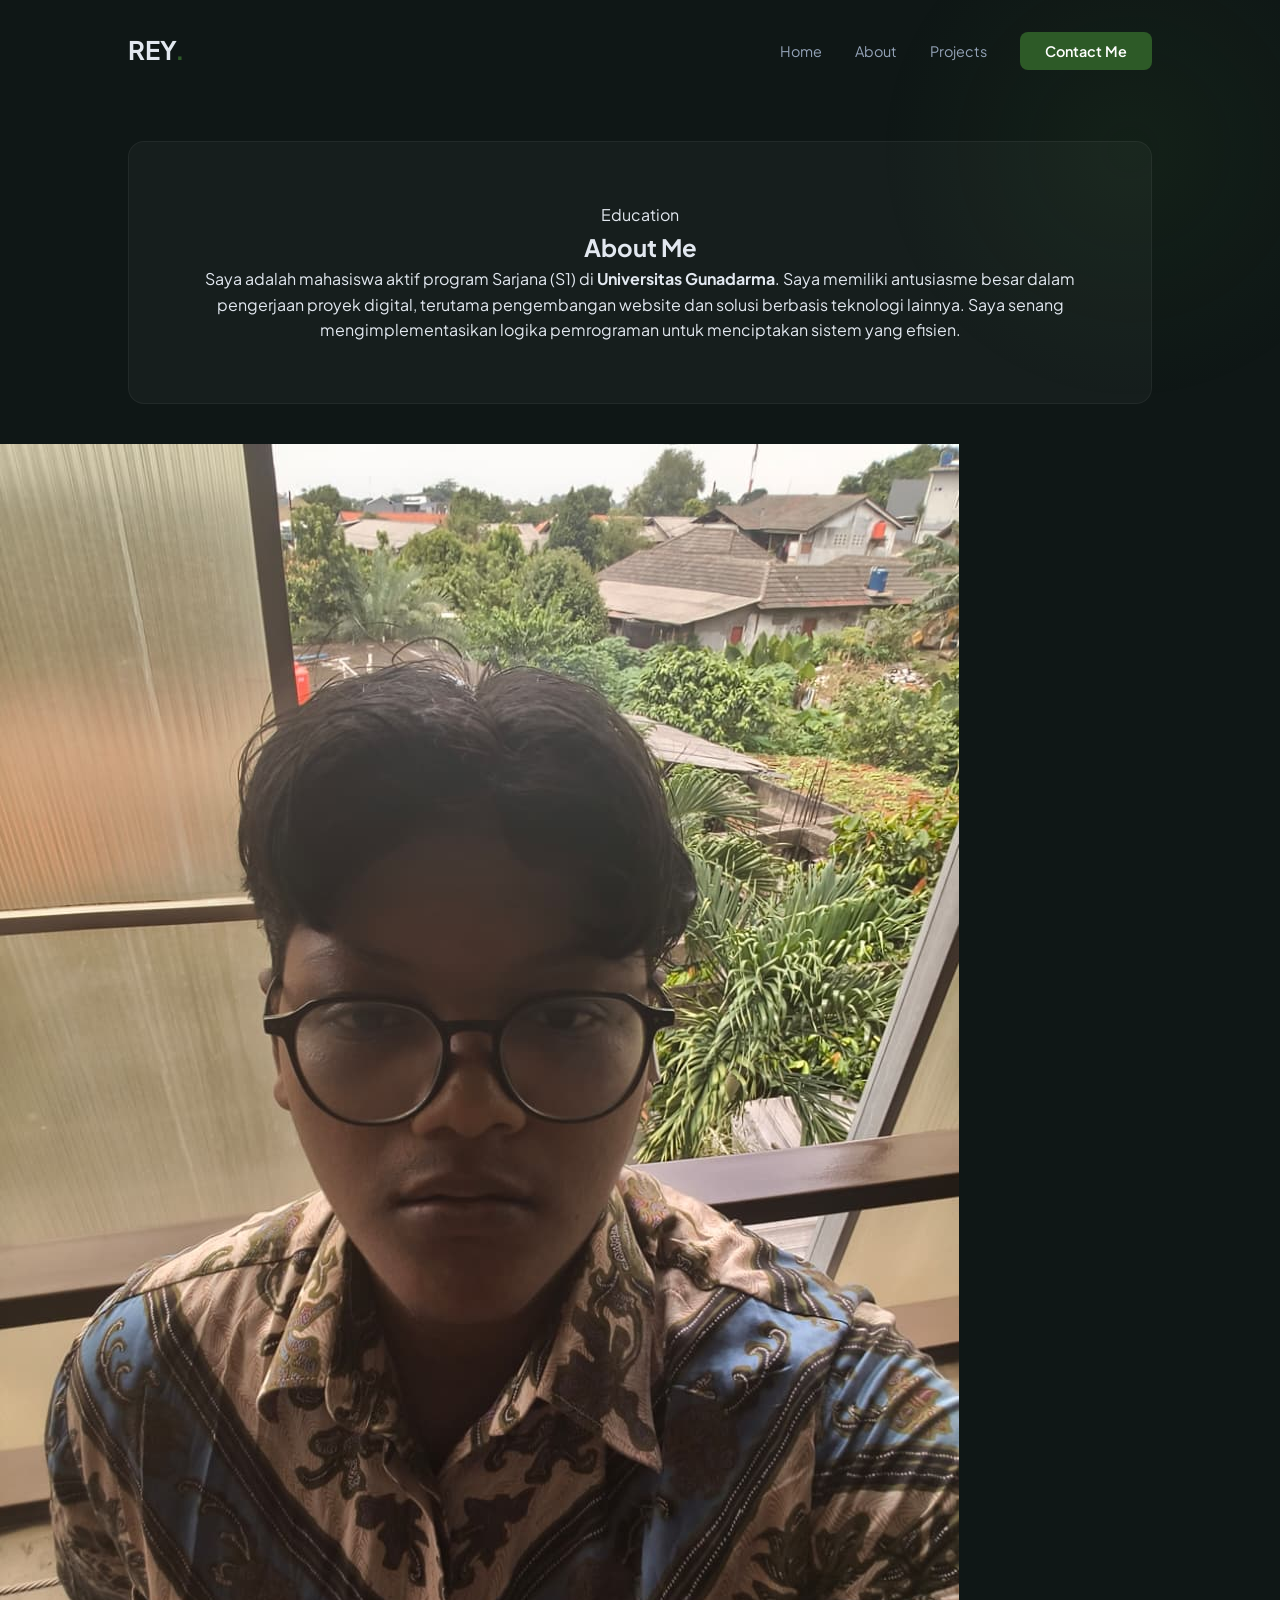
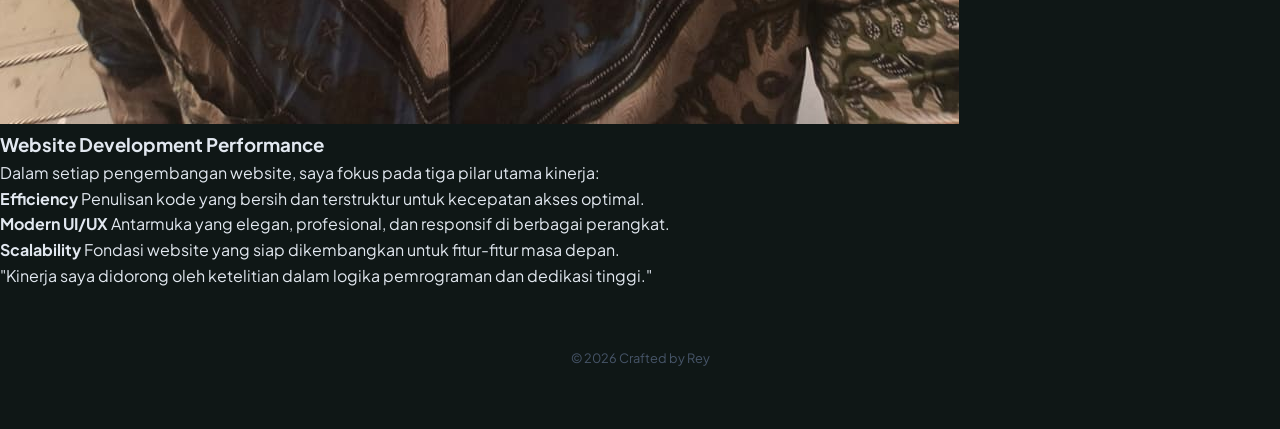
==== about.html @ c9de01e9 "Update about.html" ====
<!DOCTYPE html>
<html lang="en">
<head>
    <meta charset="UTF-8">
    <meta name="viewport" content="width=device-width, initial-scale=1.0">
    <title>About Me - Rey</title>
    <link rel="stylesheet" href="style.css">
    <link href="https://fonts.googleapis.com/css2?family=Plus+Jakarta+Sans:wght@300;400;700&display=swap" rel="stylesheet">
</head>
<body>
    <div class="background-blob"></div>
    <nav>
        <div class="logo">REY<span>.</span></div>
        <div class="nav-links">
            <a href="index.html">Home</a>
            <a href="about.html">About</a>
            <a href="projects.html">Projects</a>
            <a href="contact.html" class="contact-pill">Contact Me</a>
        </div>
    </nav>

    <main class="about-container">
        <section class="glass-section animate-fade delay-1">
            <div class="badge">Education</div>
            <h2>About Me</h2>
            <p>Saya adalah mahasiswa aktif program Sarjana (S1) di <strong>Universitas Gunadarma</strong>. Saya memiliki antusiasme besar dalam pengerjaan proyek digital, terutama pengembangan website dan solusi berbasis teknologi lainnya. Saya senang mengimplementasikan logika pemrograman untuk menciptakan sistem yang efisien.</p>
        </section>

        <section class="about-flex-layout animate-fade delay-2">
            <div class="about-left-content">
                <img src="foto-rey.jpg" alt="Rey Performance" class="about-frame-img">
            </div>
            
            <div class="about-right-content">
                <div class="performance-card">
                    <h3>Website Development Performance</h3>
                    <p>Dalam setiap pengembangan website, saya fokus pada tiga pilar utama kinerja:</p>
                    <ul>
                        <li>
                            <strong>Efficiency</strong>
                            <span>Penulisan kode yang bersih dan terstruktur untuk kecepatan akses optimal.</span>
                        </li>
                        <li>
                            <strong>Modern UI/UX</strong>
                            <span>Antarmuka yang elegan, profesional, dan responsif di berbagai perangkat.</span>
                        </li>
                        <li>
                            <strong>Scalability</strong>
                            <span>Fondasi website yang siap dikembangkan untuk fitur-fitur masa depan.</span>
                        </li>
                    </ul>
                    <div class="quote-performance">
                        "Kinerja saya didorong oleh ketelitian dalam logika pemrograman dan dedikasi tinggi."
                    </div>
                </div>
            </div>
        </section>
    </main>

    <footer><p>© 2026 Crafted by Rey</p></footer>
</body>
</html>
---- style.css ----
:root {
    --primary: #2d5a27; 
    --secondary: #1e3a1a; 
    --accent: #4ade80; 
    --bg: #0f1716; 
    --glass: rgba(255, 255, 255, 0.03);
    --text-main: #e2e8f0;
    --text-dim: #94a3b8;
}

* {
    margin: 0;
    padding: 0;
    box-sizing: border-box;
    font-family: 'Plus Jakarta Sans', sans-serif;
}

body {
    background-color: var(--bg);
    color: var(--text-main);
    overflow-x: hidden;
    line-height: 1.6;
}

/* --- ANIMASI --- */
@keyframes fadeInUp {
    from { opacity: 0; transform: translateY(30px); }
    to { opacity: 1; transform: translateY(0); }
}

main { animation: fadeInUp 0.8s ease-out forwards; }

.animate-fade { opacity: 0; animation: fadeInUp 0.8s ease-out forwards; }
.delay-1 { animation-delay: 0.2s; }
.delay-2 { animation-delay: 0.4s; }
.delay-3 { animation-delay: 0.6s; }

/* --- BACKGROUND & NAV --- */
.background-blob {
    position: fixed;
    top: -100px;
    right: -100px;
    width: 500px;
    height: 500px;
    background: radial-gradient(circle, rgba(45, 90, 39, 0.15) 0%, transparent 70%);
    z-index: -1;
}

nav {
    display: flex;
    justify-content: space-between;
    padding: 30px 10%;
    align-items: center;
}

.logo { font-size: 1.6rem; font-weight: 700; }
.logo span { color: var(--primary); }

.nav-links a {
    text-decoration: none;
    color: var(--text-dim);
    margin-left: 30px;
    font-size: 0.9rem;
    transition: 0.3s;
    position: relative;
}

.nav-links a:hover { color: var(--text-main); }

.contact-pill {
    background: var(--primary);
    color: white !important;
    padding: 10px 25px;
    border-radius: 8px;
    font-weight: 600;
}

/* --- LAYOUT ABOUT (FOTO KIRI, TEKS KANAN) --- */
.about-flex {
    display: flex;
    align-items: center;
    justify-content: center;
    gap: 50px;
    margin-top: 50px;
    flex-wrap: wrap;
}

.about-left { flex: 1; max-width: 280px; }
.about-right { flex: 2; min-width: 300px; }

.about-img-small {
    width: 100%;
    border-radius: 15px;
    border: 2px solid var(--primary);
    box-shadow: 0 10px 30px rgba(0,0,0,0.5);
}

.performance-box {
    background: #161f1e;
    padding: 35px;
    border-radius: 12px;
    border-left: 4px solid var(--primary);
    text-align: left;
}

/* --- HERO & GRID --- */
.hero { text-align: center; padding: 80px 10%; }
.profile-img { width: 160px; height: 160px; border-radius: 50%; border: 2px solid var(--primary); margin-bottom: 25px; }
.glass-section { background: var(--glass); border: 1px solid rgba(255, 255, 255, 0.05); margin: 40px 10%; padding: 60px; border-radius: 16px; text-align: center; }
.grid { display: grid; grid-template-columns: repeat(auto-fit, minmax(300px, 1fr)); gap: 20px; padding: 40px 10%; }
.card { background: #161f1e; padding: 40px; border-radius: 12px; transition: 0.4s; }
.card:hover { transform: translateY(-10px); border-color: var(--primary); }

/* --- FOOTER & CONTACT --- */
.qr-section { text-align: center; padding: 60px 10%; }
.qr-img { width: 220px; border-radius: 12px; border: 1px solid var(--primary); margin-top: 20px; }
footer { text-align: center; padding: 60px; color: #475569; font-size: 0.8rem; }

@media (max-width: 768px) {
    .about-flex { flex-direction: column; text-align: center; }
}
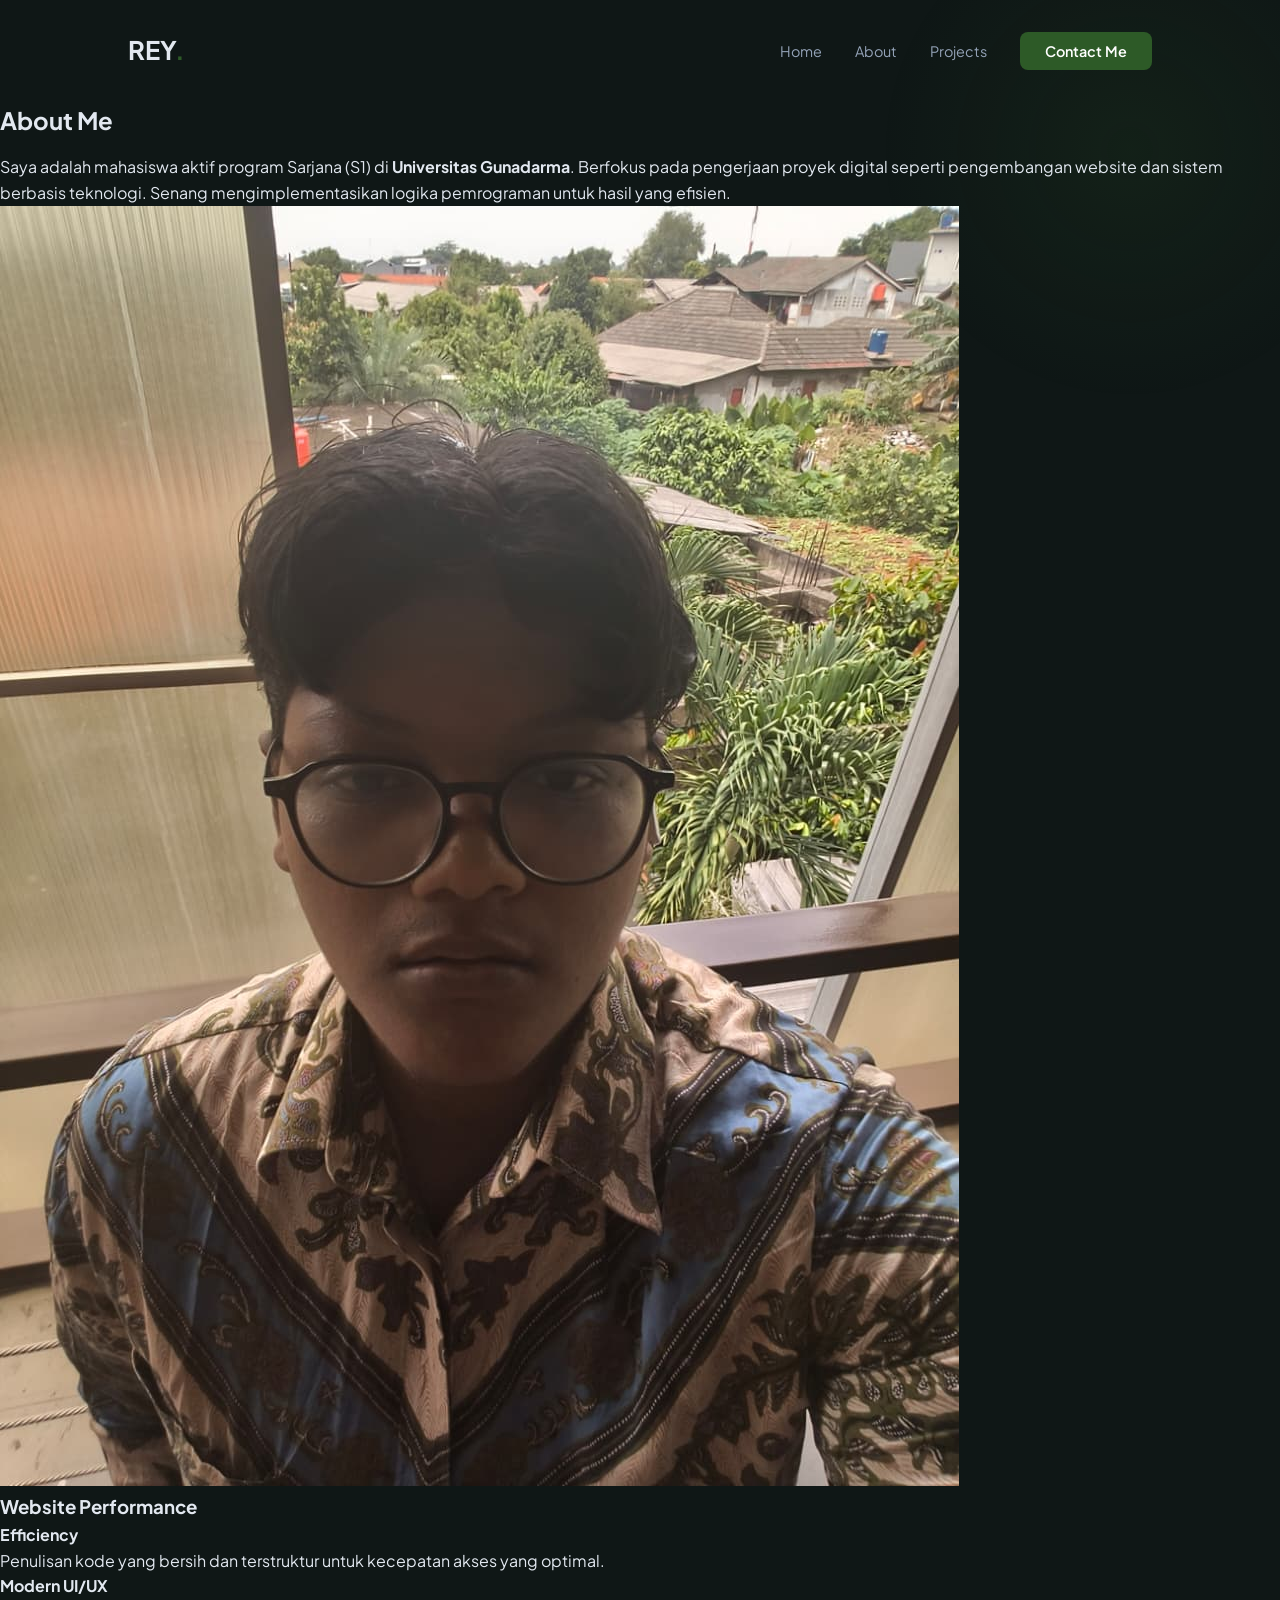
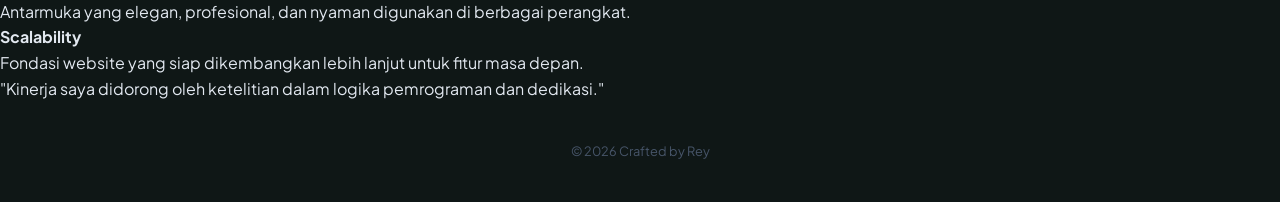
==== commit 203cc597: "Update about.html" ====
--- a/about.html
+++ b/about.html
@@ -9,6 +9,7 @@
 </head>
 <body>
     <div class="background-blob"></div>
+    
     <nav>
         <div class="logo">REY<span>.</span></div>
         <div class="nav-links">
@@ -19,44 +20,46 @@
         </div>
     </nav>
 
-    <main class="about-container">
-        <section class="glass-section animate-fade delay-1">
-            <div class="badge">Education</div>
-            <h2>About Me</h2>
-            <p>Saya adalah mahasiswa aktif program Sarjana (S1) di <strong>Universitas Gunadarma</strong>. Saya memiliki antusiasme besar dalam pengerjaan proyek digital, terutama pengembangan website dan solusi berbasis teknologi lainnya. Saya senang mengimplementasikan logika pemrograman untuk menciptakan sistem yang efisien.</p>
+    <main class="about-wrapper">
+        <section class="intro-box animate-fade delay-1">
+            <h2 style="margin-bottom: 15px;">About Me</h2>
+            <p>Saya adalah mahasiswa aktif program Sarjana (S1) di <strong>Universitas Gunadarma</strong>. Berfokus pada pengerjaan proyek digital seperti pengembangan website dan sistem berbasis teknologi. Senang mengimplementasikan logika pemrograman untuk hasil yang efisien.</p>
         </section>
 
-        <section class="about-flex-layout animate-fade delay-2">
-            <div class="about-left-content">
-                <img src="foto-rey.jpg" alt="Rey Performance" class="about-frame-img">
+        <section class="about-split-section animate-fade delay-2">
+            
+            <div class="about-left-side">
+                <img src="foto-rey.jpg" alt="Rey Profile Image">
             </div>
-            
-            <div class="about-right-content">
-                <div class="performance-card">
-                    <h3>Website Development Performance</h3>
-                    <p>Dalam setiap pengembangan website, saya fokus pada tiga pilar utama kinerja:</p>
+
+            <div class="about-right-side">
+                <div class="perf-card">
+                    <h3>Website Performance</h3>
                     <ul>
                         <li>
                             <strong>Efficiency</strong>
-                            <span>Penulisan kode yang bersih dan terstruktur untuk kecepatan akses optimal.</span>
+                            <p>Penulisan kode yang bersih dan terstruktur untuk kecepatan akses yang optimal.</p>
                         </li>
                         <li>
                             <strong>Modern UI/UX</strong>
-                            <span>Antarmuka yang elegan, profesional, dan responsif di berbagai perangkat.</span>
+                            <p>Antarmuka yang elegan, profesional, dan nyaman digunakan di berbagai perangkat.</p>
                         </li>
                         <li>
                             <strong>Scalability</strong>
-                            <span>Fondasi website yang siap dikembangkan untuk fitur-fitur masa depan.</span>
+                            <p>Fondasi website yang siap dikembangkan lebih lanjut untuk fitur masa depan.</p>
                         </li>
                     </ul>
-                    <div class="quote-performance">
-                        "Kinerja saya didorong oleh ketelitian dalam logika pemrograman dan dedikasi tinggi."
+                    <div class="perf-footer">
+                        "Kinerja saya didorong oleh ketelitian dalam logika pemrograman dan dedikasi."
                     </div>
                 </div>
             </div>
+
         </section>
     </main>
 
-    <footer><p>© 2026 Crafted by Rey</p></footer>
+    <footer style="text-align: center; padding: 40px; color: #475569; font-size: 0.8rem;">
+        <p>© 2026 Crafted by Rey</p>
+    </footer>
 </body>
 </html>
--- a/style.css
+++ b/style.css
@@ -18,8 +18,8 @@
 body {
     background-color: var(--bg);
     color: var(--text-main);
+    line-height: 1.6;
     overflow-x: hidden;
-    line-height: 1.6;
 }
 
 /* --- ANIMASI --- */
@@ -28,14 +28,11 @@
     to { opacity: 1; transform: translateY(0); }
 }
 
-main { animation: fadeInUp 0.8s ease-out forwards; }
-
 .animate-fade { opacity: 0; animation: fadeInUp 0.8s ease-out forwards; }
 .delay-1 { animation-delay: 0.2s; }
-.delay-2 { animation-delay: 0.4s; }
-.delay-3 { animation-delay: 0.6s; }
+.delay-2 { animation-delay: 0.5s; }
 
-/* --- BACKGROUND & NAV --- */
+/* --- NAV & BG --- */
 .background-blob {
     position: fixed;
     top: -100px;
@@ -62,10 +59,7 @@
     margin-left: 30px;
     font-size: 0.9rem;
     transition: 0.3s;
-    position: relative;
 }
-
-.nav-links a:hover { color: var(--text-main); }
 
 .contact-pill {
     background: var(--primary);
@@ -75,47 +69,111 @@
     font-weight: 600;
 }
 
-/* --- LAYOUT ABOUT (FOTO KIRI, TEKS KANAN) --- */
-.about-flex {
+/* --- ABOUT LAYOUT --- */
+.about-container {
+    padding: 0 10% 80px;
+}
+
+.glass-section {
+    background: var(--glass);
+    border: 1px solid rgba(255, 255, 255, 0.05);
+    padding: 40px;
+    border-radius: 16px;
+    text-align: center;
+    margin-bottom: 50px;
+}
+
+.badge {
+    background: rgba(74, 222, 128, 0.1);
+    color: var(--accent);
+    padding: 4px 12px;
+    border-radius: 4px;
+    font-size: 0.7rem;
+    text-transform: uppercase;
+    display: inline-block;
+    margin-bottom: 15px;
+}
+
+/* FLEXBOX LAYOUT (FOTO KIRI, TEKS KANAN) */
+.about-flex-layout {
     display: flex;
-    align-items: center;
-    justify-content: center;
+    align-items: flex-start;
     gap: 50px;
-    margin-top: 50px;
     flex-wrap: wrap;
 }
 
-.about-left { flex: 1; max-width: 280px; }
-.about-right { flex: 2; min-width: 300px; }
-
-.about-img-small {
-    width: 100%;
-    border-radius: 15px;
-    border: 2px solid var(--primary);
-    box-shadow: 0 10px 30px rgba(0,0,0,0.5);
+.about-left-content {
+    flex: 1;
+    min-width: 250px;
+    max-width: 320px;
 }
 
-.performance-box {
-    background: #161f1e;
-    padding: 35px;
-    border-radius: 12px;
-    border-left: 4px solid var(--primary);
-    text-align: left;
+.about-frame-img {
+    width: 100%;
+    border-radius: 20px;
+    border: 2px solid var(--primary);
+    box-shadow: 0 20px 40px rgba(0,0,0,0.4);
+    transition: 0.3s;
 }
 
-/* --- HERO & GRID --- */
-.hero { text-align: center; padding: 80px 10%; }
-.profile-img { width: 160px; height: 160px; border-radius: 50%; border: 2px solid var(--primary); margin-bottom: 25px; }
-.glass-section { background: var(--glass); border: 1px solid rgba(255, 255, 255, 0.05); margin: 40px 10%; padding: 60px; border-radius: 16px; text-align: center; }
-.grid { display: grid; grid-template-columns: repeat(auto-fit, minmax(300px, 1fr)); gap: 20px; padding: 40px 10%; }
-.card { background: #161f1e; padding: 40px; border-radius: 12px; transition: 0.4s; }
-.card:hover { transform: translateY(-10px); border-color: var(--primary); }
+.about-frame-img:hover { transform: scale(1.02); }
 
-/* --- FOOTER & CONTACT --- */
-.qr-section { text-align: center; padding: 60px 10%; }
-.qr-img { width: 220px; border-radius: 12px; border: 1px solid var(--primary); margin-top: 20px; }
-footer { text-align: center; padding: 60px; color: #475569; font-size: 0.8rem; }
+.about-right-content {
+    flex: 2;
+    min-width: 350px;
+}
 
-@media (max-width: 768px) {
-    .about-flex { flex-direction: column; text-align: center; }
+.performance-card {
+    background: #161f1e;
+    padding: 40px;
+    border-radius: 20px;
+    border-left: 5px solid var(--primary);
 }
+
+.performance-card h3 {
+    color: var(--primary);
+    margin-bottom: 20px;
+}
+
+.performance-card ul {
+    list-style: none;
+    margin: 20px 0;
+}
+
+.performance-card li {
+    margin-bottom: 20px;
+}
+
+.performance-card li strong {
+    display: block;
+    color: var(--text-main);
+    font-size: 1rem;
+}
+
+.performance-card li span {
+    color: var(--text-dim);
+    font-size: 0.9rem;
+}
+
+.quote-performance {
+    margin-top: 30px;
+    font-style: italic;
+    color: var(--accent);
+    font-size: 0.9rem;
+    border-top: 1px solid rgba(255,255,255,0.1);
+    padding-top: 15px;
+}
+
+/* RESPONSIVE */
+@media (max-width: 900px) {
+    .about-flex-layout {
+        flex-direction: column;
+        align-items: center;
+        text-align: center;
+    }
+    .performance-card {
+        text-align: left;
+    }
+}
+
+footer { text-align: center; padding: 40px; color: #475569; font-size: 0.8rem; }
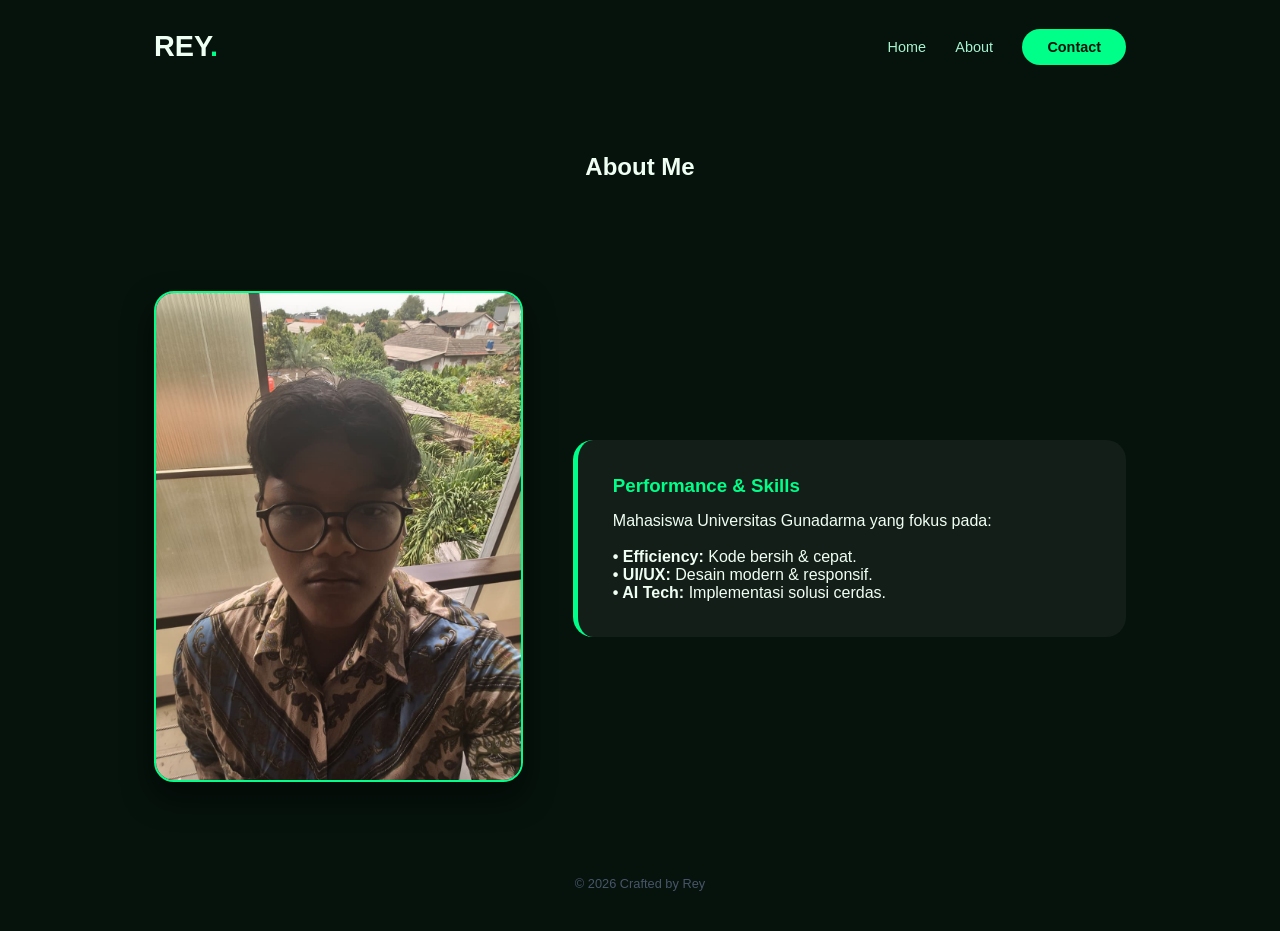
==== commit 17231ba8: "Update about.html" ====
--- a/about.html
+++ b/about.html
@@ -5,61 +5,40 @@
     <meta name="viewport" content="width=device-width, initial-scale=1.0">
     <title>About Me - Rey</title>
     <link rel="stylesheet" href="style.css">
-    <link href="https://fonts.googleapis.com/css2?family=Plus+Jakarta+Sans:wght@300;400;700&display=swap" rel="stylesheet">
 </head>
 <body>
-    <div class="background-blob"></div>
-    
-    <nav>
-        <div class="logo">REY<span>.</span></div>
-        <div class="nav-links">
-            <a href="index.html">Home</a>
-            <a href="about.html">About</a>
-            <a href="projects.html">Projects</a>
-            <a href="contact.html" class="contact-pill">Contact Me</a>
-        </div>
-    </nav>
+    <div class="container">
+        <nav>
+            <div class="logo">REY<span>.</span></div>
+            <div class="nav-links">
+                <a href="index.html">Home</a>
+                <a href="about.html">About</a>
+                <a href="contact.html" class="contact-pill">Contact</a>
+            </div>
+        </nav>
 
-    <main class="about-wrapper">
-        <section class="intro-box animate-fade delay-1">
-            <h2 style="margin-bottom: 15px;">About Me</h2>
-            <p>Saya adalah mahasiswa aktif program Sarjana (S1) di <strong>Universitas Gunadarma</strong>. Berfokus pada pengerjaan proyek digital seperti pengembangan website dan sistem berbasis teknologi. Senang mengimplementasikan logika pemrograman untuk hasil yang efisien.</p>
+        <section class="hero">
+            <h2>About Me</h2>
         </section>
 
-        <section class="about-split-section animate-fade delay-2">
+        <div class="about-flex">
+            <div class="about-left">
+                <img src="foto-rey.jpg" alt="Rey" class="about-img-frame">
+            </div>
             
-            <div class="about-left-side">
-                <img src="foto-rey.jpg" alt="Rey Profile Image">
-            </div>
-
-            <div class="about-right-side">
+            <div class="about-right">
                 <div class="perf-card">
-                    <h3>Website Performance</h3>
-                    <ul>
-                        <li>
-                            <strong>Efficiency</strong>
-                            <p>Penulisan kode yang bersih dan terstruktur untuk kecepatan akses yang optimal.</p>
-                        </li>
-                        <li>
-                            <strong>Modern UI/UX</strong>
-                            <p>Antarmuka yang elegan, profesional, dan nyaman digunakan di berbagai perangkat.</p>
-                        </li>
-                        <li>
-                            <strong>Scalability</strong>
-                            <p>Fondasi website yang siap dikembangkan lebih lanjut untuk fitur masa depan.</p>
-                        </li>
-                    </ul>
-                    <div class="perf-footer">
-                        "Kinerja saya didorong oleh ketelitian dalam logika pemrograman dan dedikasi."
-                    </div>
+                    <h3>Performance & Skills</h3>
+                    <p>Mahasiswa Universitas Gunadarma yang fokus pada:</p>
+                    <br>
+                    <p><strong>• Efficiency:</strong> Kode bersih & cepat.</p>
+                    <p><strong>• UI/UX:</strong> Desain modern & responsif.</p>
+                    <p><strong>• AI Tech:</strong> Implementasi solusi cerdas.</p>
                 </div>
             </div>
+        </div>
 
-        </section>
-    </main>
-
-    <footer style="text-align: center; padding: 40px; color: #475569; font-size: 0.8rem;">
-        <p>© 2026 Crafted by Rey</p>
-    </footer>
+        <footer><p>© 2026 Crafted by Rey</p></footer>
+    </div>
 </body>
 </html>
--- a/style.css
+++ b/style.css
@@ -1,11 +1,10 @@
 :root {
-    --primary: #2d5a27; 
-    --secondary: #1e3a1a; 
-    --accent: #4ade80; 
-    --bg: #0f1716; 
-    --glass: rgba(255, 255, 255, 0.03);
-    --text-main: #e2e8f0;
-    --text-dim: #94a3b8;
+    --primary: #2ecc71;
+    --accent: #00ff88;
+    --bg: #06120c;
+    --glass: rgba(255, 255, 255, 0.05);
+    --text-main: #f0fff4;
+    --text-dim: #a7f3d0;
 }
 
 * {
@@ -18,162 +17,97 @@
 body {
     background-color: var(--bg);
     color: var(--text-main);
-    line-height: 1.6;
     overflow-x: hidden;
 }
 
-/* --- ANIMASI --- */
-@keyframes fadeInUp {
-    from { opacity: 0; transform: translateY(30px); }
-    to { opacity: 1; transform: translateY(0); }
+/* --- LAYOUT UTAMA --- */
+.container {
+    max-width: 1100px;
+    margin: 0 auto;
+    padding: 0 5%;
 }
 
-.animate-fade { opacity: 0; animation: fadeInUp 0.8s ease-out forwards; }
-.delay-1 { animation-delay: 0.2s; }
-.delay-2 { animation-delay: 0.5s; }
-
-/* --- NAV & BG --- */
-.background-blob {
-    position: fixed;
-    top: -100px;
-    right: -100px;
-    width: 500px;
-    height: 500px;
-    background: radial-gradient(circle, rgba(45, 90, 39, 0.15) 0%, transparent 70%);
-    z-index: -1;
-}
-
+/* --- NAVIGATION --- */
 nav {
     display: flex;
     justify-content: space-between;
-    padding: 30px 10%;
     align-items: center;
+    padding: 30px 0;
 }
-
-.logo { font-size: 1.6rem; font-weight: 700; }
-.logo span { color: var(--primary); }
-
+.logo { font-size: 1.8rem; font-weight: 700; }
+.logo span { color: var(--accent); }
 .nav-links a {
     text-decoration: none;
     color: var(--text-dim);
-    margin-left: 30px;
+    margin-left: 25px;
     font-size: 0.9rem;
-    transition: 0.3s;
 }
-
 .contact-pill {
-    background: var(--primary);
-    color: white !important;
+    background: var(--accent);
+    color: #06120c !important;
     padding: 10px 25px;
-    border-radius: 8px;
+    border-radius: 50px;
     font-weight: 600;
 }
 
-/* --- ABOUT LAYOUT --- */
-.about-container {
-    padding: 0 10% 80px;
+/* --- HERO SECTION --- */
+.hero { text-align: center; padding: 60px 0; }
+.profile-img {
+    width: 180px; height: 180px;
+    border-radius: 50%; object-fit: cover;
+    border: 4px solid var(--accent); margin-bottom: 20px;
+}
+h1 { font-size: 3rem; margin-bottom: 10px; }
+h1 span { color: var(--accent); }
+
+/* --- ABOUT LAYOUT (FOTO KIRI, TEKS KANAN) --- */
+.about-flex {
+    display: flex;
+    gap: 50px;
+    align-items: center;
+    margin: 50px 0;
+    flex-wrap: wrap;
+}
+.about-left { flex: 1; min-width: 300px; }
+.about-right { flex: 1.5; min-width: 300px; }
+
+.about-img-frame {
+    width: 100%;
+    border-radius: 20px;
+    border: 2px solid var(--accent);
+    box-shadow: 0 15px 30px rgba(0,0,0,0.5);
 }
 
-.glass-section {
+.perf-card {
     background: var(--glass);
-    border: 1px solid rgba(255, 255, 255, 0.05);
-    padding: 40px;
-    border-radius: 16px;
-    text-align: center;
-    margin-bottom: 50px;
+    padding: 35px;
+    border-radius: 20px;
+    border-left: 5px solid var(--accent);
+}
+.perf-card h3 { color: var(--accent); margin-bottom: 15px; }
+
+/* --- GRID PROJECTS --- */
+.grid {
+    display: grid;
+    grid-template-columns: repeat(auto-fit, minmax(300px, 1fr));
+    gap: 20px;
+    padding: 40px 0;
+}
+.card {
+    background: var(--glass);
+    padding: 30px;
+    border-radius: 15px;
+    border: 1px solid rgba(255,255,255,0.1);
 }
 
-.badge {
-    background: rgba(74, 222, 128, 0.1);
-    color: var(--accent);
-    padding: 4px 12px;
-    border-radius: 4px;
-    font-size: 0.7rem;
-    text-transform: uppercase;
-    display: inline-block;
-    margin-bottom: 15px;
+/* --- CONTACT / QR --- */
+.qr-section { text-align: center; padding: 60px 0; }
+.qr-img { width: 220px; border-radius: 15px; border: 2px solid var(--accent); }
+
+footer { text-align: center; padding: 40px 0; color: #475569; font-size: 0.8rem; }
+
+/* --- RESPONSIVE --- */
+@media (max-width: 768px) {
+    .about-flex { flex-direction: column; text-align: center; }
+    h1 { font-size: 2.2rem; }
 }
-
-/* FLEXBOX LAYOUT (FOTO KIRI, TEKS KANAN) */
-.about-flex-layout {
-    display: flex;
-    align-items: flex-start;
-    gap: 50px;
-    flex-wrap: wrap;
-}
-
-.about-left-content {
-    flex: 1;
-    min-width: 250px;
-    max-width: 320px;
-}
-
-.about-frame-img {
-    width: 100%;
-    border-radius: 20px;
-    border: 2px solid var(--primary);
-    box-shadow: 0 20px 40px rgba(0,0,0,0.4);
-    transition: 0.3s;
-}
-
-.about-frame-img:hover { transform: scale(1.02); }
-
-.about-right-content {
-    flex: 2;
-    min-width: 350px;
-}
-
-.performance-card {
-    background: #161f1e;
-    padding: 40px;
-    border-radius: 20px;
-    border-left: 5px solid var(--primary);
-}
-
-.performance-card h3 {
-    color: var(--primary);
-    margin-bottom: 20px;
-}
-
-.performance-card ul {
-    list-style: none;
-    margin: 20px 0;
-}
-
-.performance-card li {
-    margin-bottom: 20px;
-}
-
-.performance-card li strong {
-    display: block;
-    color: var(--text-main);
-    font-size: 1rem;
-}
-
-.performance-card li span {
-    color: var(--text-dim);
-    font-size: 0.9rem;
-}
-
-.quote-performance {
-    margin-top: 30px;
-    font-style: italic;
-    color: var(--accent);
-    font-size: 0.9rem;
-    border-top: 1px solid rgba(255,255,255,0.1);
-    padding-top: 15px;
-}
-
-/* RESPONSIVE */
-@media (max-width: 900px) {
-    .about-flex-layout {
-        flex-direction: column;
-        align-items: center;
-        text-align: center;
-    }
-    .performance-card {
-        text-align: left;
-    }
-}
-
-footer { text-align: center; padding: 40px; color: #475569; font-size: 0.8rem; }
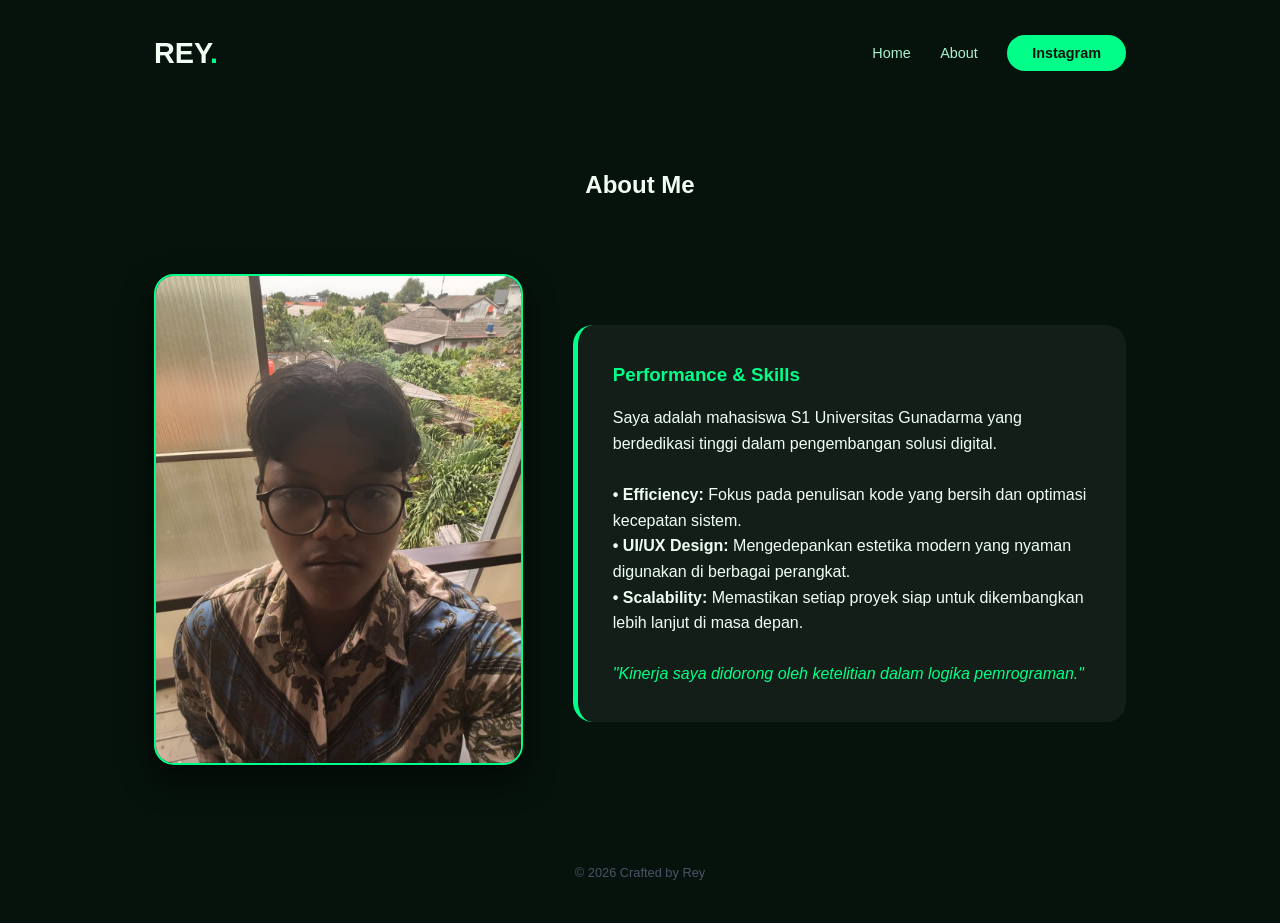
==== commit 679de8a5: "Create about.html" ====
--- a/about.html
+++ b/about.html
@@ -13,27 +13,28 @@
             <div class="nav-links">
                 <a href="index.html">Home</a>
                 <a href="about.html">About</a>
-                <a href="contact.html" class="contact-pill">Contact</a>
+                <a href="https://www.instagram.com/niceonerey" class="contact-pill">Instagram</a>
             </div>
         </nav>
 
-        <section class="hero">
+        <section class="hero" style="padding-bottom: 20px;">
             <h2>About Me</h2>
         </section>
 
         <div class="about-flex">
             <div class="about-left">
-                <img src="foto-rey.jpg" alt="Rey" class="about-img-frame">
+                <img src="foto-rey.jpg" alt="Rey Profile" class="about-img-frame">
             </div>
-            
             <div class="about-right">
                 <div class="perf-card">
                     <h3>Performance & Skills</h3>
-                    <p>Mahasiswa Universitas Gunadarma yang fokus pada:</p>
+                    <p>Saya adalah mahasiswa S1 Universitas Gunadarma yang berdedikasi tinggi dalam pengembangan solusi digital.</p>
                     <br>
-                    <p><strong>• Efficiency:</strong> Kode bersih & cepat.</p>
-                    <p><strong>• UI/UX:</strong> Desain modern & responsif.</p>
-                    <p><strong>• AI Tech:</strong> Implementasi solusi cerdas.</p>
+                    <p><strong>• Efficiency:</strong> Fokus pada penulisan kode yang bersih dan optimasi kecepatan sistem.</p>
+                    <p><strong>• UI/UX Design:</strong> Mengedepankan estetika modern yang nyaman digunakan di berbagai perangkat.</p>
+                    <p><strong>• Scalability:</strong> Memastikan setiap proyek siap untuk dikembangkan lebih lanjut di masa depan.</p>
+                    <br>
+                    <p style="font-style: italic; color: var(--accent);">"Kinerja saya didorong oleh ketelitian dalam logika pemrograman."</p>
                 </div>
             </div>
         </div>
--- a/style.css
+++ b/style.css
@@ -1,113 +1,127 @@
-:root {
-    --primary: #2ecc71;
-    --accent: #00ff88;
-    --bg: #06120c;
-    --glass: rgba(255, 255, 255, 0.05);
-    --text-main: #f0fff4;
-    --text-dim: #a7f3d0;
-}
-
-* {
-    margin: 0;
-    padding: 0;
-    box-sizing: border-box;
-    font-family: 'Plus Jakarta Sans', sans-serif;
-}
-
-body {
-    background-color: var(--bg);
-    color: var(--text-main);
-    overflow-x: hidden;
-}
-
-/* --- LAYOUT UTAMA --- */
-.container {
-    max-width: 1100px;
-    margin: 0 auto;
-    padding: 0 5%;
-}
-
-/* --- NAVIGATION --- */
-nav {
-    display: flex;
-    justify-content: space-between;
-    align-items: center;
-    padding: 30px 0;
-}
-.logo { font-size: 1.8rem; font-weight: 700; }
-.logo span { color: var(--accent); }
-.nav-links a {
-    text-decoration: none;
-    color: var(--text-dim);
-    margin-left: 25px;
-    font-size: 0.9rem;
-}
-.contact-pill {
-    background: var(--accent);
-    color: #06120c !important;
-    padding: 10px 25px;
-    border-radius: 50px;
-    font-weight: 600;
-}
-
-/* --- HERO SECTION --- */
-.hero { text-align: center; padding: 60px 0; }
-.profile-img {
-    width: 180px; height: 180px;
-    border-radius: 50%; object-fit: cover;
-    border: 4px solid var(--accent); margin-bottom: 20px;
-}
-h1 { font-size: 3rem; margin-bottom: 10px; }
-h1 span { color: var(--accent); }
-
-/* --- ABOUT LAYOUT (FOTO KIRI, TEKS KANAN) --- */
-.about-flex {
-    display: flex;
-    gap: 50px;
-    align-items: center;
-    margin: 50px 0;
-    flex-wrap: wrap;
-}
-.about-left { flex: 1; min-width: 300px; }
-.about-right { flex: 1.5; min-width: 300px; }
-
-.about-img-frame {
-    width: 100%;
-    border-radius: 20px;
-    border: 2px solid var(--accent);
-    box-shadow: 0 15px 30px rgba(0,0,0,0.5);
-}
-
-.perf-card {
-    background: var(--glass);
-    padding: 35px;
-    border-radius: 20px;
-    border-left: 5px solid var(--accent);
-}
-.perf-card h3 { color: var(--accent); margin-bottom: 15px; }
-
-/* --- GRID PROJECTS --- */
-.grid {
-    display: grid;
-    grid-template-columns: repeat(auto-fit, minmax(300px, 1fr));
-    gap: 20px;
-    padding: 40px 0;
-}
-.card {
-    background: var(--glass);
-    padding: 30px;
-    border-radius: 15px;
-    border: 1px solid rgba(255,255,255,0.1);
-}
-
-/* --- CONTACT / QR --- */
-.qr-section { text-align: center; padding: 60px 0; }
-.qr-img { width: 220px; border-radius: 15px; border: 2px solid var(--accent); }
-
-footer { text-align: center; padding: 40px 0; color: #475569; font-size: 0.8rem; }
-
-/* --- RESPONSIVE --- */
-@media (max-width: 768px) {
-    .about-flex { flex-direction: column; text-align: center; }
-    h1 { font-size: 2.2rem; }
-}
+:root {
+    --primary: #2ecc71;
+    --accent: #00ff88;
+    --bg: #06120c;
+    --glass: rgba(255, 255, 255, 0.05);
+    --text-main: #f0fff4;
+    --text-dim: #a7f3d0;
+}
+
+* {
+    margin: 0;
+    padding: 0;
+    box-sizing: border-box;
+    font-family: 'Plus Jakarta Sans', sans-serif;
+}
+
+body {
+    background-color: var(--bg);
+    color: var(--text-main);
+    overflow-x: hidden;
+    line-height: 1.6;
+}
+
+/* PEMBUNGKUS UTAMA AGAR KONTEN DI TENAH */
+.container {
+    max-width: 1100px;
+    margin: 0 auto;
+    padding: 0 5%;
+}
+
+/* NAVIGATION */
+nav {
+    display: flex;
+    justify-content: space-between;
+    align-items: center;
+    padding: 30px 0;
+}
+.logo { font-size: 1.8rem; font-weight: 700; }
+.logo span { color: var(--accent); }
+.nav-links a {
+    text-decoration: none;
+    color: var(--text-dim);
+    margin-left: 25px;
+    font-size: 0.9rem;
+    transition: 0.3s;
+}
+.contact-pill {
+    background: var(--accent);
+    color: #06120c !important;
+    padding: 10px 25px;
+    border-radius: 50px;
+    font-weight: 600;
+}
+
+/* HERO SECTION */
+.hero { text-align: center; padding: 60px 0; }
+.profile-img {
+    width: 180px; height: 180px;
+    border-radius: 50%; object-fit: cover;
+    border: 4px solid var(--accent); margin-bottom: 20px;
+    box-shadow: 0 0 20px rgba(0, 255, 136, 0.2);
+}
+h1 { font-size: 3rem; margin-bottom: 15px; }
+h1 span { color: var(--accent); }
+
+/* ABOUT SECTION (FOTO KIRI, TEKS KANAN) */
+.about-flex {
+    display: flex;
+    gap: 50px;
+    align-items: center;
+    margin: 50px 0;
+    flex-wrap: wrap;
+}
+.about-left { flex: 1; min-width: 300px; }
+.about-right { flex: 1.5; min-width: 320px; }
+
+.about-img-frame {
+    width: 100%;
+    border-radius: 20px;
+    border: 2px solid var(--accent);
+    box-shadow: 0 15px 30px rgba(0,0,0,0.5);
+}
+
+.perf-card {
+    background: var(--glass);
+    padding: 35px;
+    border-radius: 20px;
+    border-left: 5px solid var(--accent);
+    text-align: left;
+}
+.perf-card h3 { color: var(--accent); margin-bottom: 15px; }
+
+/* GRID PROJECTS */
+.grid {
+    display: grid;
+    grid-template-columns: repeat(auto-fit, minmax(280px, 1fr));
+    gap: 25px;
+    padding: 40px 0;
+}
+.card {
+    background: var(--glass);
+    padding: 30px;
+    border-radius: 20px;
+    border: 1px solid rgba(255,255,255,0.1);
+    transition: 0.3s;
+}
+.card:hover { transform: translateY(-10px); border-color: var(--accent); }
+
+/* CONTACT / QR SECTION */
+.qr-section { text-align: center; padding: 60px 0; }
+.qr-container {
+    background: var(--glass);
+    padding: 40px;
+    border-radius: 24px;
+    display: inline-block;
+    border: 1px solid rgba(0, 255, 136, 0.1);
+}
+.qr-img { width: 220px; border-radius: 15px; border: 2px solid var(--accent); margin: 20px 0; }
+
+footer { text-align: center; padding: 40px 0; color: #475569; font-size: 0.8rem; }
+
+/* RESPONSIVE UNTUK HP */
+@media (max-width: 768px) {
+    .about-flex { flex-direction: column; text-align: center; }
+    h1 { font-size: 2.2rem; }
+    .nav-links { display: none; } /* Opsional: Sembunyikan link di HP agar rapi */
+}
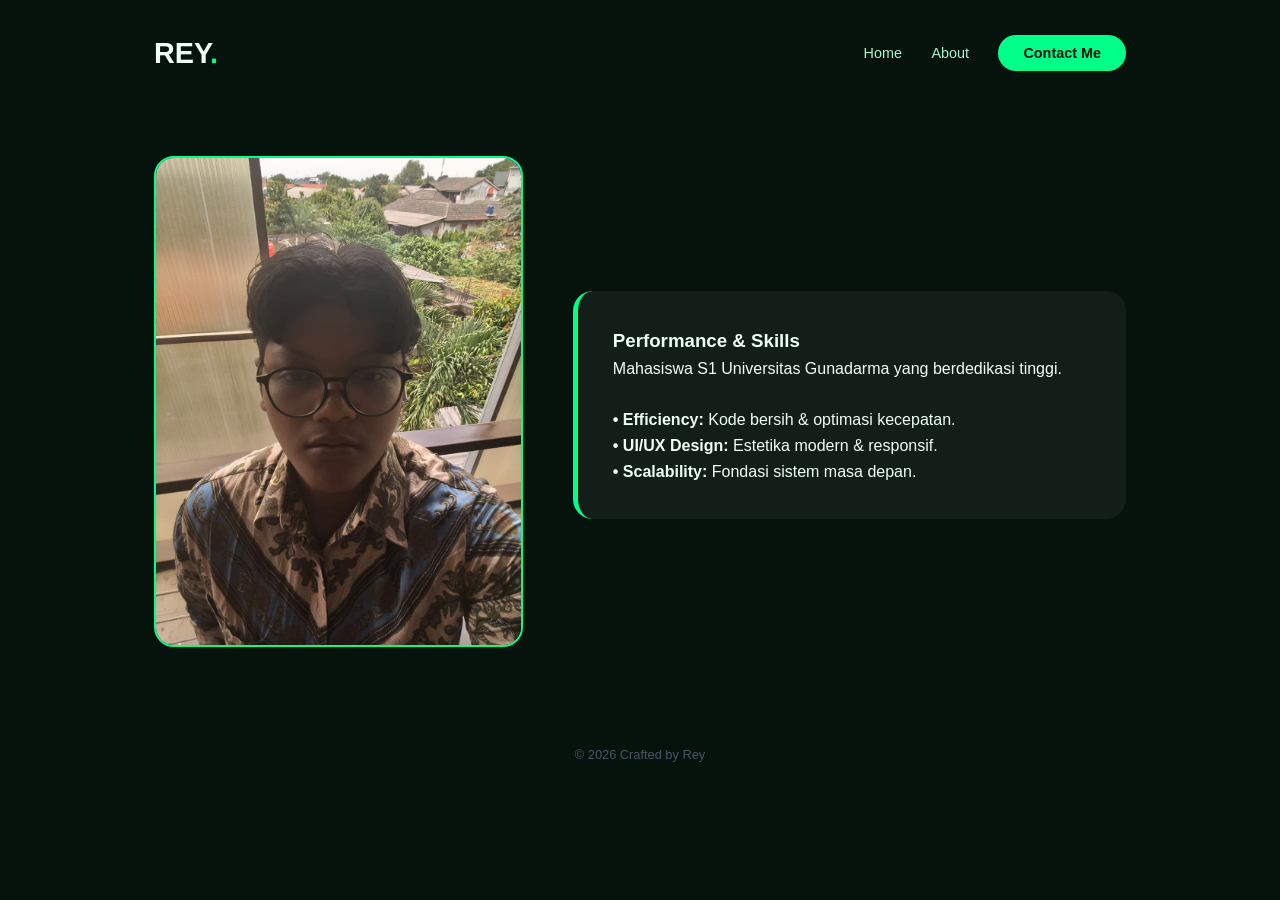
==== commit 858d08f9: "Update about.html" ====
--- a/about.html
+++ b/about.html
@@ -13,13 +13,9 @@
             <div class="nav-links">
                 <a href="index.html">Home</a>
                 <a href="about.html">About</a>
-                <a href="https://www.instagram.com/niceonerey" class="contact-pill">Instagram</a>
+                <a href="https://wa.me/628xxxxxxxxxx" class="contact-pill">Contact Me</a>
             </div>
         </nav>
-
-        <section class="hero" style="padding-bottom: 20px;">
-            <h2>About Me</h2>
-        </section>
 
         <div class="about-flex">
             <div class="about-left">
@@ -28,13 +24,11 @@
             <div class="about-right">
                 <div class="perf-card">
                     <h3>Performance & Skills</h3>
-                    <p>Saya adalah mahasiswa S1 Universitas Gunadarma yang berdedikasi tinggi dalam pengembangan solusi digital.</p>
+                    <p>Mahasiswa S1 Universitas Gunadarma yang berdedikasi tinggi.</p>
                     <br>
-                    <p><strong>• Efficiency:</strong> Fokus pada penulisan kode yang bersih dan optimasi kecepatan sistem.</p>
-                    <p><strong>• UI/UX Design:</strong> Mengedepankan estetika modern yang nyaman digunakan di berbagai perangkat.</p>
-                    <p><strong>• Scalability:</strong> Memastikan setiap proyek siap untuk dikembangkan lebih lanjut di masa depan.</p>
-                    <br>
-                    <p style="font-style: italic; color: var(--accent);">"Kinerja saya didorong oleh ketelitian dalam logika pemrograman."</p>
+                    <p><strong>• Efficiency:</strong> Kode bersih & optimasi kecepatan.</p>
+                    <p><strong>• UI/UX Design:</strong> Estetika modern & responsif.</p>
+                    <p><strong>• Scalability:</strong> Fondasi sistem masa depan.</p>
                 </div>
             </div>
         </div>
--- a/style.css
+++ b/style.css
@@ -21,29 +21,29 @@
     line-height: 1.6;
 }
 
-/* PEMBUNGKUS UTAMA AGAR KONTEN DI TENAH */
 .container {
     max-width: 1100px;
     margin: 0 auto;
     padding: 0 5%;
 }
 
-/* NAVIGATION */
 nav {
     display: flex;
     justify-content: space-between;
     align-items: center;
     padding: 30px 0;
 }
+
 .logo { font-size: 1.8rem; font-weight: 700; }
 .logo span { color: var(--accent); }
+
 .nav-links a {
     text-decoration: none;
     color: var(--text-dim);
     margin-left: 25px;
     font-size: 0.9rem;
-    transition: 0.3s;
 }
+
 .contact-pill {
     background: var(--accent);
     color: #06120c !important;
@@ -52,18 +52,13 @@
     font-weight: 600;
 }
 
-/* HERO SECTION */
 .hero { text-align: center; padding: 60px 0; }
 .profile-img {
     width: 180px; height: 180px;
     border-radius: 50%; object-fit: cover;
     border: 4px solid var(--accent); margin-bottom: 20px;
-    box-shadow: 0 0 20px rgba(0, 255, 136, 0.2);
 }
-h1 { font-size: 3rem; margin-bottom: 15px; }
-h1 span { color: var(--accent); }
 
-/* ABOUT SECTION (FOTO KIRI, TEKS KANAN) */
 .about-flex {
     display: flex;
     gap: 50px;
@@ -71,6 +66,7 @@
     margin: 50px 0;
     flex-wrap: wrap;
 }
+
 .about-left { flex: 1; min-width: 300px; }
 .about-right { flex: 1.5; min-width: 320px; }
 
@@ -78,7 +74,6 @@
     width: 100%;
     border-radius: 20px;
     border: 2px solid var(--accent);
-    box-shadow: 0 15px 30px rgba(0,0,0,0.5);
 }
 
 .perf-card {
@@ -88,40 +83,33 @@
     border-left: 5px solid var(--accent);
     text-align: left;
 }
-.perf-card h3 { color: var(--accent); margin-bottom: 15px; }
 
-/* GRID PROJECTS */
 .grid {
     display: grid;
     grid-template-columns: repeat(auto-fit, minmax(280px, 1fr));
     gap: 25px;
     padding: 40px 0;
 }
+
 .card {
     background: var(--glass);
     padding: 30px;
     border-radius: 20px;
     border: 1px solid rgba(255,255,255,0.1);
-    transition: 0.3s;
 }
-.card:hover { transform: translateY(-10px); border-color: var(--accent); }
 
-/* CONTACT / QR SECTION */
 .qr-section { text-align: center; padding: 60px 0; }
 .qr-container {
     background: var(--glass);
     padding: 40px;
     border-radius: 24px;
     display: inline-block;
-    border: 1px solid rgba(0, 255, 136, 0.1);
 }
+
 .qr-img { width: 220px; border-radius: 15px; border: 2px solid var(--accent); margin: 20px 0; }
 
 footer { text-align: center; padding: 40px 0; color: #475569; font-size: 0.8rem; }
 
-/* RESPONSIVE UNTUK HP */
 @media (max-width: 768px) {
     .about-flex { flex-direction: column; text-align: center; }
-    h1 { font-size: 2.2rem; }
-    .nav-links { display: none; } /* Opsional: Sembunyikan link di HP agar rapi */
 }
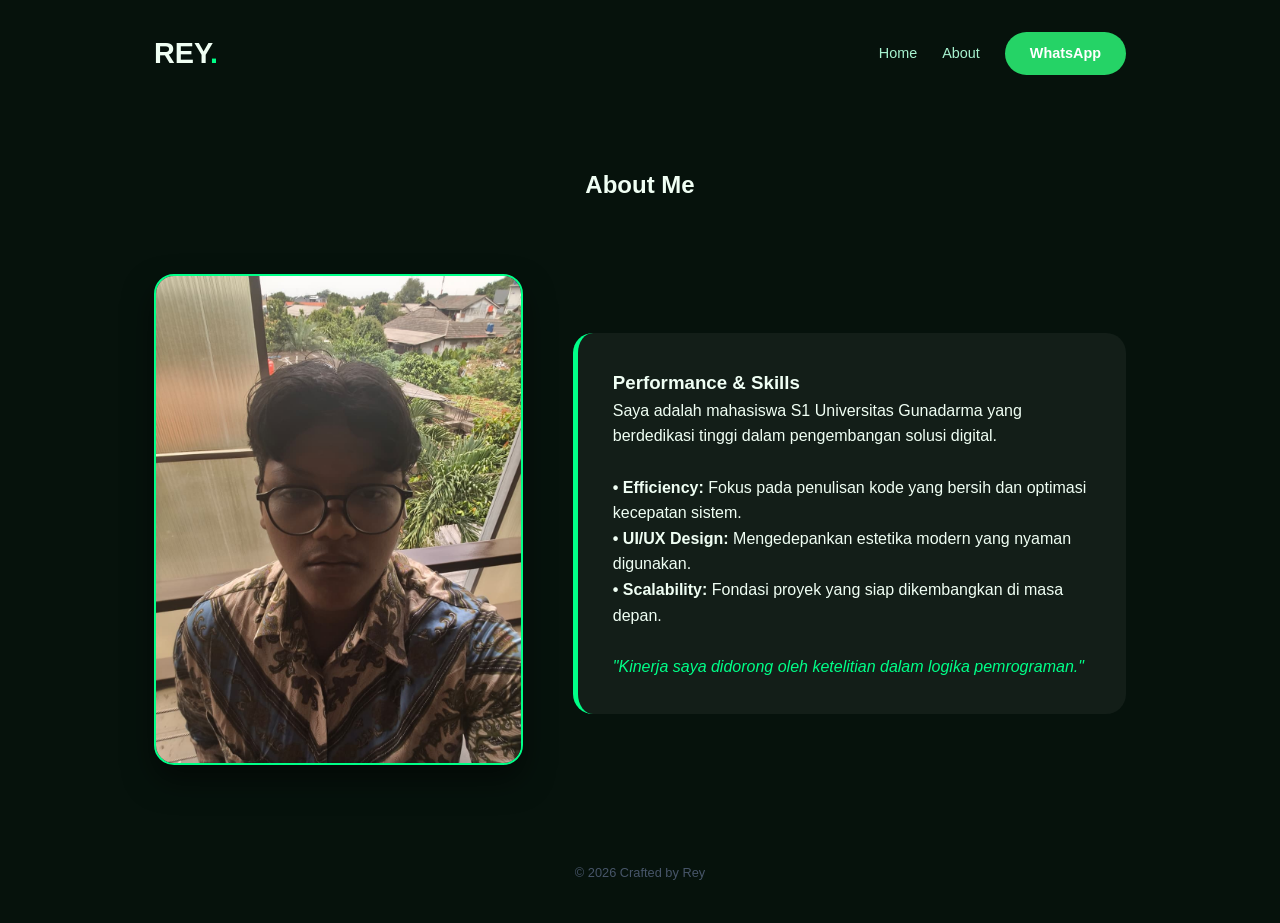
==== commit 6e3cbfb9: "Update about.html" ====
--- a/about.html
+++ b/about.html
@@ -13,9 +13,13 @@
             <div class="nav-links">
                 <a href="index.html">Home</a>
                 <a href="about.html">About</a>
-                <a href="https://wa.me/628xxxxxxxxxx" class="contact-pill">Contact Me</a>
+                <a href="https://wa.me/628123456789" class="contact-pill" target="_blank">WhatsApp</a>
             </div>
         </nav>
+
+        <section class="hero" style="padding-bottom: 20px;">
+            <h2>About Me</h2>
+        </section>
 
         <div class="about-flex">
             <div class="about-left">
@@ -24,11 +28,13 @@
             <div class="about-right">
                 <div class="perf-card">
                     <h3>Performance & Skills</h3>
-                    <p>Mahasiswa S1 Universitas Gunadarma yang berdedikasi tinggi.</p>
+                    <p>Saya adalah mahasiswa S1 Universitas Gunadarma yang berdedikasi tinggi dalam pengembangan solusi digital.</p>
                     <br>
-                    <p><strong>• Efficiency:</strong> Kode bersih & optimasi kecepatan.</p>
-                    <p><strong>• UI/UX Design:</strong> Estetika modern & responsif.</p>
-                    <p><strong>• Scalability:</strong> Fondasi sistem masa depan.</p>
+                    <p><strong>• Efficiency:</strong> Fokus pada penulisan kode yang bersih dan optimasi kecepatan sistem.</p>
+                    <p><strong>• UI/UX Design:</strong> Mengedepankan estetika modern yang nyaman digunakan.</p>
+                    <p><strong>• Scalability:</strong> Fondasi proyek yang siap dikembangkan di masa depan.</p>
+                    <br>
+                    <p style="font-style: italic; color: var(--accent);">"Kinerja saya didorong oleh ketelitian dalam logika pemrograman."</p>
                 </div>
             </div>
         </div>
--- a/style.css
+++ b/style.css
@@ -37,19 +37,29 @@
 .logo { font-size: 1.8rem; font-weight: 700; }
 .logo span { color: var(--accent); }
 
+.nav-links {
+    display: flex;
+    align-items: center;
+}
+
 .nav-links a {
     text-decoration: none;
     color: var(--text-dim);
     margin-left: 25px;
     font-size: 0.9rem;
+    transition: 0.3s;
 }
 
+/* Tombol WA di Kanan Atas */
 .contact-pill {
-    background: var(--accent);
-    color: #06120c !important;
+    background: #25d366; /* Warna Khas WhatsApp */
+    color: #fff !important;
     padding: 10px 25px;
     border-radius: 50px;
     font-weight: 600;
+    display: inline-flex;
+    align-items: center;
+    gap: 8px;
 }
 
 .hero { text-align: center; padding: 60px 0; }
@@ -57,59 +67,47 @@
     width: 180px; height: 180px;
     border-radius: 50%; object-fit: cover;
     border: 4px solid var(--accent); margin-bottom: 20px;
+    box-shadow: 0 0 20px rgba(0, 255, 136, 0.2);
 }
 
+h1 { font-size: 3rem; margin-bottom: 15px; }
+h1 span { color: var(--accent); }
+
 .about-flex {
-    display: flex;
-    gap: 50px;
-    align-items: center;
-    margin: 50px 0;
-    flex-wrap: wrap;
+    display: flex; gap: 50px; align-items: center; margin: 50px 0; flex-wrap: wrap;
 }
-
 .about-left { flex: 1; min-width: 300px; }
 .about-right { flex: 1.5; min-width: 320px; }
 
 .about-img-frame {
-    width: 100%;
-    border-radius: 20px;
-    border: 2px solid var(--accent);
+    width: 100%; border-radius: 20px; border: 2px solid var(--accent);
+    box-shadow: 0 15px 30px rgba(0,0,0,0.5);
 }
 
 .perf-card {
-    background: var(--glass);
-    padding: 35px;
-    border-radius: 20px;
-    border-left: 5px solid var(--accent);
-    text-align: left;
+    background: var(--glass); padding: 35px; border-radius: 20px;
+    border-left: 5px solid var(--accent); text-align: left;
 }
 
 .grid {
-    display: grid;
-    grid-template-columns: repeat(auto-fit, minmax(280px, 1fr));
-    gap: 25px;
-    padding: 40px 0;
+    display: grid; grid-template-columns: repeat(auto-fit, minmax(280px, 1fr));
+    gap: 25px; padding: 40px 0;
 }
-
 .card {
-    background: var(--glass);
-    padding: 30px;
-    border-radius: 20px;
-    border: 1px solid rgba(255,255,255,0.1);
+    background: var(--glass); padding: 30px; border-radius: 20px;
+    border: 1px solid rgba(255,255,255,0.1); transition: 0.3s;
 }
 
 .qr-section { text-align: center; padding: 60px 0; }
 .qr-container {
-    background: var(--glass);
-    padding: 40px;
-    border-radius: 24px;
-    display: inline-block;
+    background: var(--glass); padding: 40px; border-radius: 24px;
+    display: inline-block; border: 1px solid rgba(0, 255, 136, 0.1);
 }
-
 .qr-img { width: 220px; border-radius: 15px; border: 2px solid var(--accent); margin: 20px 0; }
 
 footer { text-align: center; padding: 40px 0; color: #475569; font-size: 0.8rem; }
 
 @media (max-width: 768px) {
     .about-flex { flex-direction: column; text-align: center; }
+    h1 { font-size: 2.2rem; }
 }
